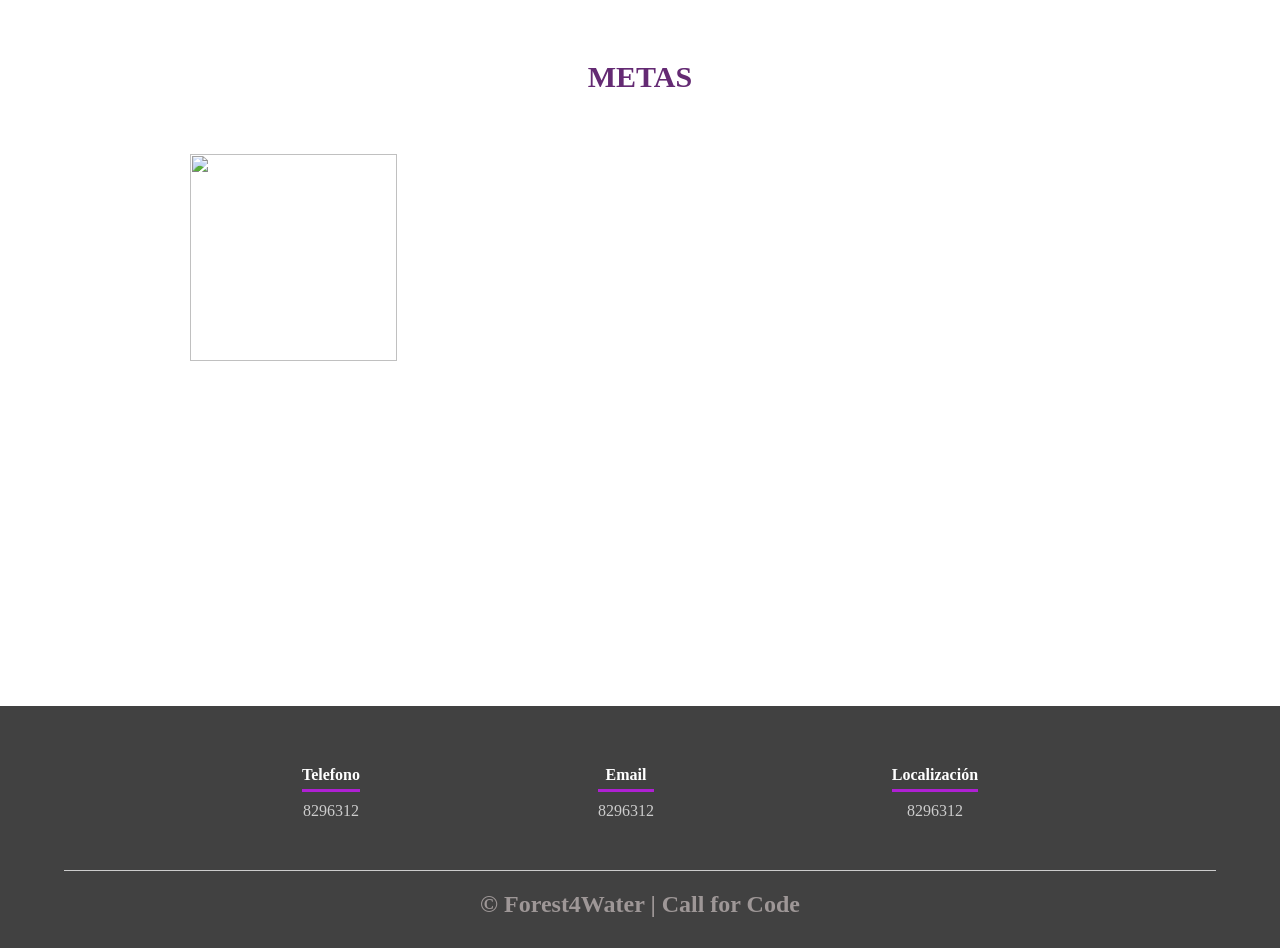
==== frontend/goal2.html @ 905008e1 "Final Final" ====
<html lang="es">

<head>
    <meta charset="UTF-8">
    <meta name="viewport" content="width=device-width, initial-scale=1.0">
    <meta http-equiv="X-UA-Compatible" content="ie=edge">
</head>
<style>


* {
    margin: 0;
    padding: 0;
    box-sizing: border-box;
}

body {
    font-family: 'open sans';
}

.contenedor {
    padding: 60px 0;
    width: 90%;
    max-width: 1000px;
    margin: auto;
    overflow: hidden;
}
.h1{
    font-size: 50px;
    font-weight: 300;
    color:#fff;
}
.titulo {
    color: #642a73;
    font-size: 30px;
    text-align: center;
    margin-bottom: 60px;
}

/* About us */

main .sobre-nosotros{
    padding: 30px 0 60px 0;
}
.contenedor-sobre-nosotros{
    display: flex;
    justify-content: space-evenly;
}

.imagen-about-us{
    width: 48%;
}

.sobre-nosotros .contenido-textos{
    width: 48%;
}

.contenido-textos h3{
    margin-bottom: 15px;
}

.contenido-textos h3 span{
    background: #4d0686;
    color: #fff;
    border-radius: 50%;
    display: inline-block;
    text-align: center;
    width: 30px;
    height: 30px;
    padding: 2px;
    box-shadow: 0 0 6px 0 rgba(0, 0, 0, .5);
    margin-right: 5px;
}

.contenido-textos p{
    padding: 0px 0px 30px 15px;
    font-weight: 300;
    text-align: justify;
}

/* Galeria */


.portafolio{
    background: #f2f2f2;
}

.galeria-port{
    display: flex;
    justify-content: space-evenly;
    flex-wrap: wrap;
}

.imagen-port{
    width: 24%;
    margin-bottom: 10px;
    overflow: hidden;
    position: relative;
    cursor: pointer;
    box-shadow: 0 0 6px 0 rgba(0, 0, 0, .5);
}

.imagen-port > img{
    width: 100%;
    height: 100%;
    object-fit: cover;
    display: block;
}

.hover-galeria{
    position: absolute;
    width: 100%;
    height: 100%;
    top: 0;
    transform: scale(0);
    background: hsla(273,91%,27%, 0.7);
    transition: transform .5s;
    display: flex;
    justify-content: center;
    align-items: center;
    flex-direction: column;
}

.hover-galeria img{
    width: 50px;
}

.hover-galeria p{
    color: #fff;
}

.imagen-port:hover .hover-galeria{
    transform: scale(1);
}

/* Clients */

.cards{
    display: flex;
    justify-content: space-evenly;
}

.cards .card{
    background: #4d0686;
    display: flex;
    width: 46%;
    height: 200px;
    align-items: center;
    justify-content: space-evenly;
    border-radius: 5px;
    box-shadow: 0 0 6px 0 rgba(0, 0, 0, 0.6);
}

.cards .card img{
    width: 100px;
    height: 100px;
    object-fit: cover;
    border: 3px solid #fff;
    border-radius: 50%;
    display: block;
}

.cards .card > .contenido-texto-card{
    width: 60%;
    color: #fff;
}

.cards .card > .contenido-texto-card p{
    font-weight: 300;
    padding-top: 5px;
}

/*  Our team */

.about-services{
    background: #f2f2f2;
    padding-bottom: 30px;
}


.servicio-cont{
    display:flex;
    justify-content: space-between;
    align-items: center;
}

.servicio-ind{
    width: 28%;
    text-align: center;
}

.servicio-ind img{
    width: 90%;
}

.servicio-ind h3{
    margin: 10px 0;
}

.servicio-ind p{
    font-weight: 300;
    text-align: justify;
}

/* footer */

footer{
    background: #414141;
    padding: 60px 0 30px 0;
    margin: auto;
    overflow: hidden;
}

.contenedor-footer{
    display: flex;
    width: 90%;
    justify-content: space-evenly;
    margin: auto;
    padding-bottom: 50px;
    border-bottom: 1px solid #ccc;
}

.content-foo{
    text-align: center;
}

.content-foo h4{
    color: #fff;
    border-bottom: 3px solid #af20d3;
    padding-bottom: 5px;
    margin-bottom: 10px;
}

.content-foo p{
    color: #ccc;
}

.titulo-final{
    text-align: center;
    font-size: 24px;
    margin: 20px 0 0 0;
    color: #9e9797;
}

@media screen and (max-width:900px){
    header{
        background-position: center;
    }

    .contenedor-sobre-nosotros{
        flex-direction: column;
        justify-content: center;
        align-items: center;
    }

    .sobre-nosotros .contenido-textos{
        width: 90%;
    }

    .imagen-about-us{
        width: 90%;
    }

    /* Galeria */

    .imagen-port{
        width: 44%;
    }

    /* Clientes */

    .cards{
        flex-direction: column;
        justify-content: center;
        align-items: center;
    }

    .cards .card{
        width: 90%;
    }

    .cards .card:first-child{
        margin-bottom: 30px;
    }

    /* servicios */

    .servicio-cont{
        justify-content: center;
        flex-direction: column;
    }

    .servicio-ind{
        width: 100%;
        text-align: center;
    }

    .servicio-ind:nth-child(1), .servicio-ind:nth-child(2){
        margin-bottom: 60px;
    }

    .servicio-ind img{
        width: 90%;
    }
}

@media screen and (max-width:500px){
    nav{
        text-align: center;
        padding: 30px 0 0 0;
    }

    nav > a{
        margin-right: 5px;
    }

    .textos-header h1{
        font-size: 35px;
    }

    .textos-header h2{
        font-size: 20px;
    }

    /* ABOUT US */

    .imagen-about-us{
        margin-bottom: 60px;
        width: 99%;
    }

    .sobre-nosotros .contenido-textos{
        width: 95%;
    }

    /* Galeria */

    .imagen-port{
        width: 95%;
    }

    /* Clients */

    .cards .card{
        height: 450px;
        display: flex;
        flex-direction: column;
        align-items: center;
    }

    .cards .card img{
        width: 90px;
        height: 90px;
    }

    /* Footer */

    .contenedor-footer{
        flex-direction: column;
        border: none;
    }

    .content-foo{
        margin-bottom: 20px;
        text-align: center;
    }

    .content-foo h4{
        border: none;
    }

    .content-foo p{
        color: #ccc;
        border-bottom: 1px solid #f2f2f2;
        padding-bottom: 20px;
    }

    .titulo-final{
        font-size: 20px;
    }
}
</style>
<body>
    <main>
        <section class="contenedor sobre-nosotros">
            <div class="contenedor sobre-nosotros">
                <h1 class="titulo">METAS</h1>
                <img src="img/Captura.png" alt="" class="imagen-about-us">
            </div>
        </section>
    </main>
<footer>
        <div class="contenedor-footer">
            <div class="content-foo">
                <h4>Telefono</h4>
                <p>8296312</p>
            </div>
            <div class="content-foo">
                <h4>Email</h4>
                <p>8296312</p>
            </div>
            <div class="content-foo">
                <h4>Localización</h4>
                <p>8296312</p>
            </div>
        </div>
        <h2 class="titulo-final">&copy; Forest4Water | Call for Code</h2>
</footer>
<script>
      window.watsonAssistantChatOptions = {
          integrationID: "fe0d7b43-97ea-465c-889c-ade0c7002650", // The ID of this integration.
          region: "us-south", // The region your integration is hosted in.
          serviceInstanceID: "9ccb114b-d032-4f34-ba1d-aa00294e6b35", // The ID of your service instance.
          onLoad: function(instance) { instance.render(); }
      };
      setTimeout(function(){
        const t=document.createElement('script');
        t.src="https://web-chat.global.assistant.watson.appdomain.cloud/loadWatsonAssistantChat.js";
        document.head.appendChild(t);
      });
</script>

</body>

</html>
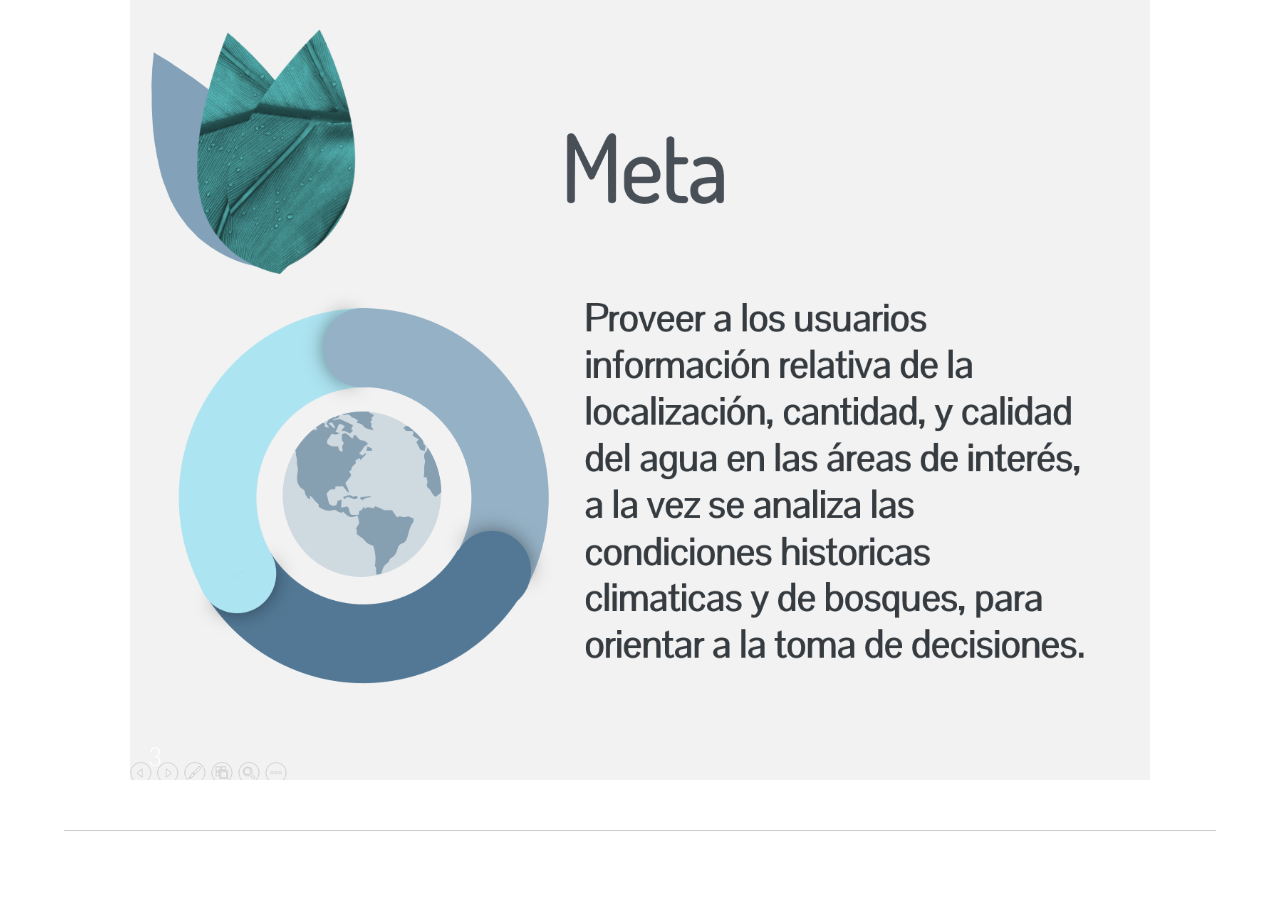
==== commit 9492e6fb: "remove some files Prune" ====
--- a/frontend/goal2.html
+++ b/frontend/goal2.html
@@ -1,11 +1,5 @@
 
-<html lang="es">
-
-<head>
-    <meta charset="UTF-8">
-    <meta name="viewport" content="width=device-width, initial-scale=1.0">
-    <meta http-equiv="X-UA-Compatible" content="ie=edge">
-</head>
+<html>
 <style>
 
 
@@ -15,28 +9,11 @@
     box-sizing: border-box;
 }
 
-body {
-    font-family: 'open sans';
-}
-
-.contenedor {
-    padding: 60px 0;
-    width: 90%;
-    max-width: 1000px;
-    margin: auto;
-    overflow: hidden;
-}
 .h1{
     font-size: 50px;
     font-weight: 300;
     color:#fff;
 }
-.titulo {
-    color: #642a73;
-    font-size: 30px;
-    text-align: center;
-    margin-bottom: 60px;
-}
 
 /* About us */
 
@@ -49,11 +26,11 @@
 }
 
 .imagen-about-us{
-    width: 48%;
+    width: 90%;
 }
 
 .sobre-nosotros .contenido-textos{
-    width: 48%;
+    width: 90%;
 }
 
 .contenido-textos h3{
@@ -379,34 +356,26 @@
     .titulo-final{
         font-size: 20px;
     }
+    
+    .conteima {
+    width: 96%;
+    max-width: 1280px;
+    margin: 0 auto;
+    }
+    img {
+    width: 100%;
+    height: auto;
+    }
 }
 </style>
 <body>
     <main>
-        <section class="contenedor sobre-nosotros">
-            <div class="contenedor sobre-nosotros">
-                <h1 class="titulo">METAS</h1>
-                <img src="img/Captura.png" alt="" class="imagen-about-us">
+        <section class="contenedor-footer">
+            <div class="conteima">
+                <img src="img/meta.png" style="float:center" width="1020" height="780"  alt="" >
             </div>
         </section>
     </main>
-<footer>
-        <div class="contenedor-footer">
-            <div class="content-foo">
-                <h4>Telefono</h4>
-                <p>8296312</p>
-            </div>
-            <div class="content-foo">
-                <h4>Email</h4>
-                <p>8296312</p>
-            </div>
-            <div class="content-foo">
-                <h4>Localización</h4>
-                <p>8296312</p>
-            </div>
-        </div>
-        <h2 class="titulo-final">&copy; Forest4Water | Call for Code</h2>
-</footer>
 <script>
       window.watsonAssistantChatOptions = {
           integrationID: "fe0d7b43-97ea-465c-889c-ade0c7002650", // The ID of this integration.
